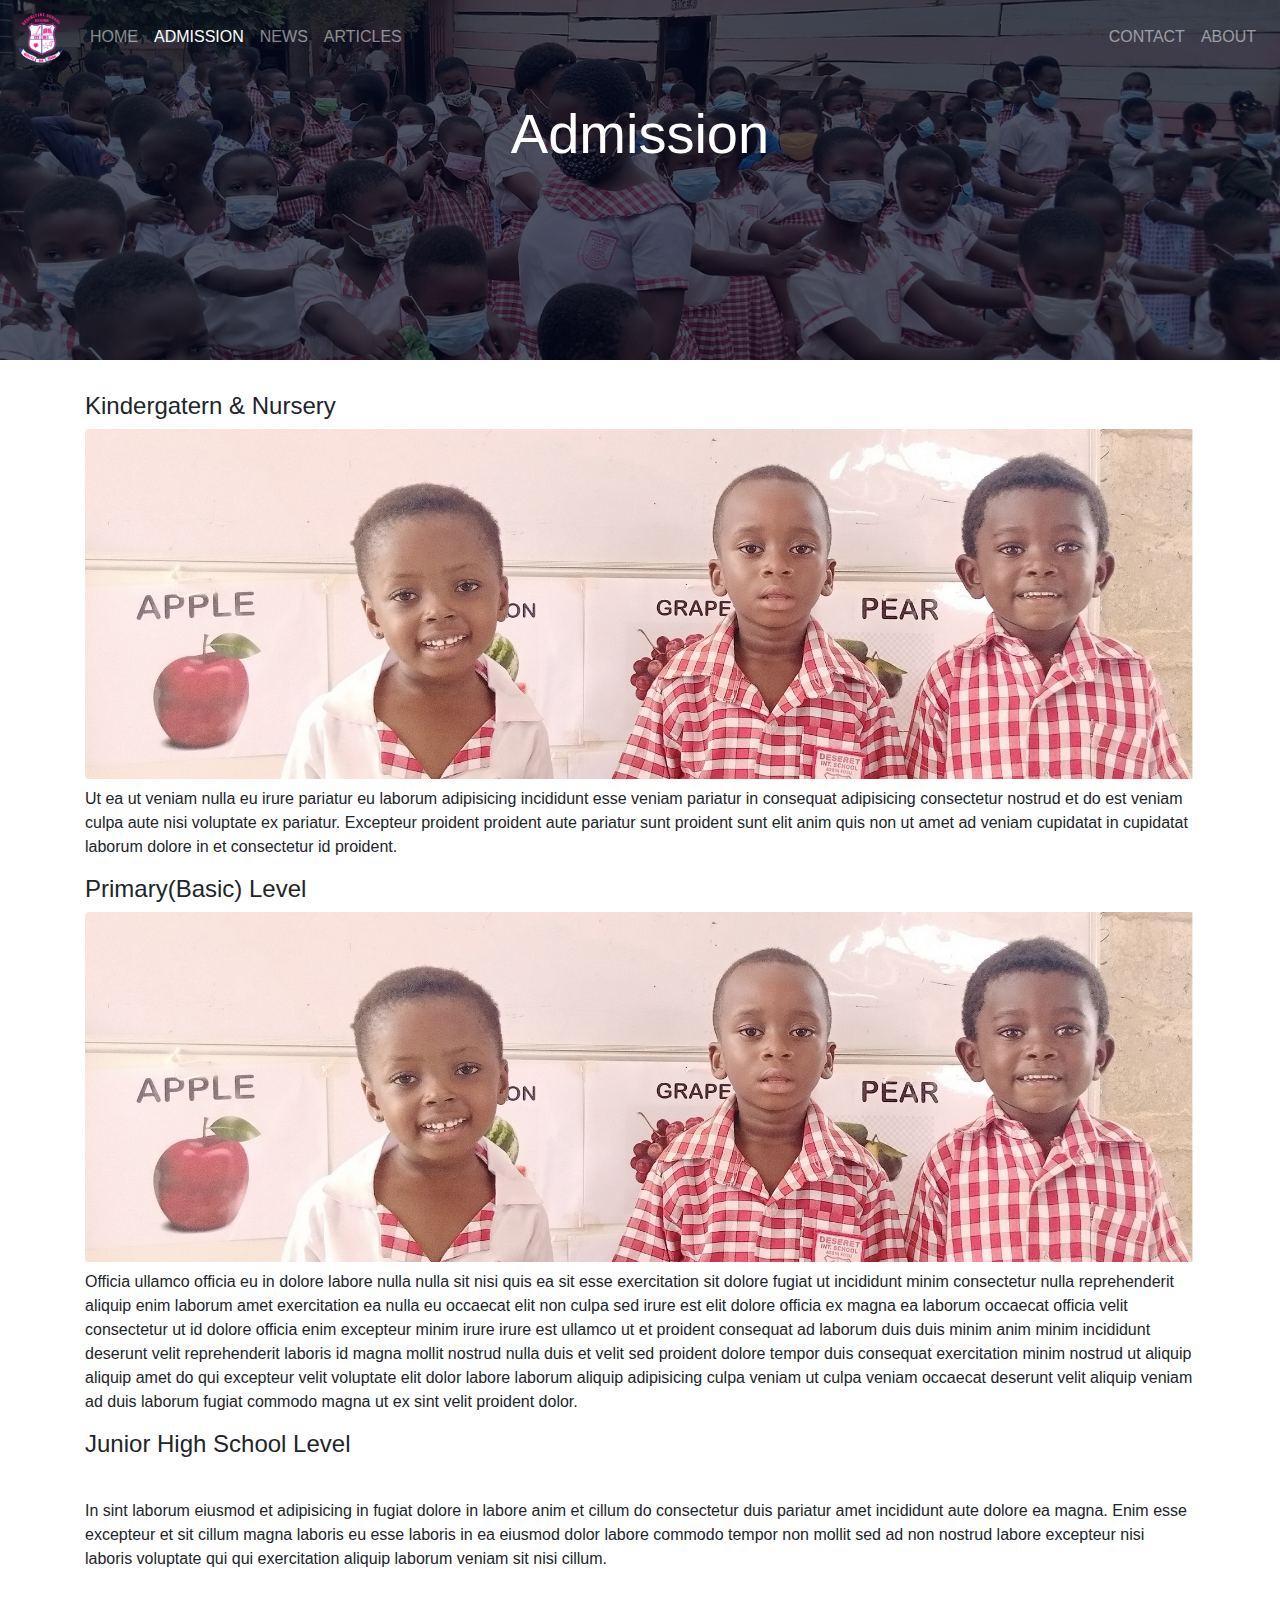
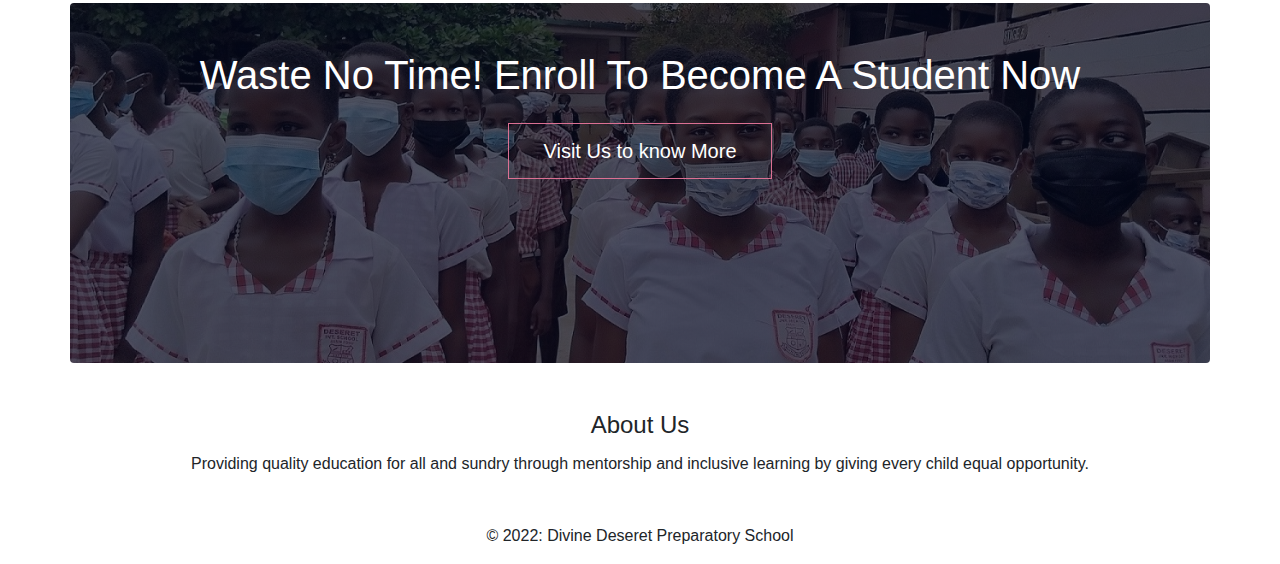
==== pages/admission.html @ a560786d "Add files via upload" ====
<!DOCTYPE html>
<html lang="en">

<head>
  <meta charset="UTF-8">
  <meta http-equiv="X-UA-Compatible" content="IE=edge">
  <meta name="viewport" content="width=device-width, initial-scale=1.0">
  <link rel="shortcut icon" href="../images/deseret.png">
  <link rel="stylesheet" href="../css/bootstrap.css">
  <link rel="stylesheet" href="../css/style.css">
  <link rel="stylesheet" href="../fontawesome/css/all.css" type="text/css" media="all">
  <title>Admission | Divine Deseret</title>
</head>
<body>
  <!-- header section -->
  <!-- navigation -->
  <section class="admission-bg-img">
    <nav class="navbar navbar-expand-lg navbar-dark">
      <a class="navbar-brand" href="../index.html"><img src="../images/deseret.png" alt="divine deseret" class="rounded-circle" style="width: 50px;"></a>
      <button class="navbar-toggler" type="button" data-toggle="collapse" data-target="#navbarSupportedContent"
        aria-controls="navbarSupportedContent" aria-expanded="false" aria-label="Toggle navigation">
        <span class="navbar-toggler-icon"></span>
      </button>
      <div class="collapse navbar-collapse" id="navbarSupportedContent">
        <ul class="navbar-nav mr-auto">
          <li class="nav-item">
            <a class="nav-link" href="../index.html">HOME <span class="sr-only">(current)</span></a>
          </li>
          <li class="nav-item active">
            <a class="nav-link" href="admission.html">ADMISSION</a>
          </li>
          <li class="nav-item">
            <a class="nav-link" href="news.html">NEWS</a>
          </li>
          <li class="nav-item">
            <a class="nav-link" href="#">ARTICLES</a>
          </li>
        </ul>
        <div class="form-inline my-2 my-lg-0">
          <ul class="navbar-nav mr-auto">
            <li class="nav-item">
              <a class="nav-link" href="contact.html">CONTACT</a>
            </li>
            <li class="nav-item">
              <a class="nav-link" href="about.html">ABOUT</a>
            </li>
          </ul>
        </div>
      </div>
    </nav>
    <div class="container my-4">
      <h1 class="header-text display-4 text-white text-center col-lg pb-4">Admission</h1>
    </div>
  </section>
  <!-- /navigation -->
  <!-- /header section -->
  


  <!-- admission -->
  <div class="container">
    <div class="row my-4">
      <div class="col-lg img-control">
        <h4 class="display-5 sub-header my-2">Kindergatern & Nursery</h4>
        <img src="../images/kids-2.jpg" alt="" class="rounded">
        <p class="body-text my-2">Ut ea ut veniam nulla eu irure pariatur eu laborum adipisicing incididunt esse veniam pariatur in consequat adipisicing consectetur nostrud et do est veniam culpa aute nisi voluptate ex pariatur. Excepteur proident proident aute pariatur sunt proident sunt elit anim quis non ut amet ad veniam cupidatat in cupidatat laborum dolore in et consectetur id proident.</p>
        <h4 class="display-5 sub-header mt-3 mb-2">Primary(Basic) Level</h4>
        <img src="../images/kids-2.jpg" alt="" class="rounded">
        <p class="body-text my-2">Officia ullamco officia eu in dolore labore nulla nulla sit nisi quis ea sit esse exercitation sit dolore fugiat ut incididunt minim consectetur nulla reprehenderit aliquip enim laborum amet exercitation ea nulla eu occaecat elit non culpa sed irure est elit dolore officia ex magna ea laborum occaecat officia velit consectetur ut id dolore officia enim excepteur minim irure irure est ullamco ut et proident consequat ad laborum duis duis minim anim minim incididunt deserunt velit reprehenderit laboris id magna mollit nostrud nulla duis et velit sed proident dolore tempor duis consequat exercitation minim nostrud ut aliquip aliquip amet do qui excepteur velit voluptate elit dolor labore laborum aliquip adipisicing culpa veniam ut culpa veniam occaecat deserunt velit aliquip veniam ad duis laborum fugiat commodo magna ut ex sint velit proident dolor.</p>
        <h4 class="display-5 sub-header mt-3 mb-2">Junior High School Level</h4>
        <img src="../images/enroll-background-img.jpg." alt="" class="rounded">
        <p class="body-text my-2">In sint laborum eiusmod et adipisicing in fugiat dolore in labore anim et cillum do consectetur duis pariatur amet incididunt aute dolore ea magna. Enim esse excepteur et sit cillum magna laboris eu esse laboris in ea eiusmod dolor labore commodo tempor non mollit sed ad non nostrud labore excepteur nisi laboris voluptate qui qui exercitation aliquip laborum veniam sit nisi cillum.</p>
      </div>
    </div>
  </div>
  <!-- /admission -->




  <!-- call to action -->
  <div class="container my-4 text-center enroll rounded">
    <h1 class="main-header display-5 text-white pt-xl-5 mb-4 mt-4 enroll-m">Waste No Time! Enroll To Become A Student Now</h1>
    <a href="https://www.google.com.gh/maps/place/Divine+Deseret+Preparatory+School/@5.6931372,-1.2821932,17z/data=!3m1!4b1!4m5!3m4!1s0xfddd57b1b7816bf:0x4580d16cb7fafbc6!8m2!3d5.6931372!4d-1.2800045?hl=en" class="lead hero-link enroll-btn mb-4" target="_blank">Visit Us to know More</a>
  </div>
  <!-- call to action -->


  <!-- footer section -->
  <footer class="container text-center mt-xl-5">
    <h4 class="display-5 main-header mt-3">About Us</h4>
    <div class="col-lg p-1">
      <p class="body-text">Providing quality education for all and sundry through mentorship and inclusive learning by giving every child equal opportunity.</p>
    </div>
    
    <div class="media-icons text-center ">
      <a href=""><i class="p-1 rounded fa-brands fa-facebook fa-2x"></i></a>
      <a href=""><i class="p-1 rounded fa-brands fa-instagram fa-2x"></i></a>
      <a href=""><i class="p-1 rounded fa-brands fa-linkedin fa-2x"></i></a>
      <a href=""><i class="p-1 rounded fa-brands fa-twitter fa-2x"></i></a>
    </div>
    <div class="mt-1">
      <p class="body-text">&copy; 2022: Divine Deseret Preparatory School</p>
    </div>
  </footer>
  <!-- /footer section -->



 
  <script src="../js/proper.min.js"></script>
  <script src="../js/jQuery.min.js"></script>
  <script src="../js/bootstrap.bundle.js"></script>
  <script src="../js/bootstrap.js"></script>
  <script src="../fontawesome/js/all.js"></script>
</body>
</html>
---- css/style.css ----
/* universal declarations */
p, ul{
    font-size: 1em;
}


/* /universal declaration */



/* background images */
.home-bg-img{
    min-height: 45vh;
    width: 100%;
    background-image: linear-gradient(rgba(4,9,30,0.7),rgba(4,9,30,0.7)),url(../images/background-img.jpg);
    background-position: center;
    background-size: cover;
}

.about-bg-img{
    min-height: 50vh;
    width: 100%;
    background-image: linear-gradient(rgba(4,9,30,0.7),rgba(4,9,30,0.7)),url(../images/about-bg-img.jpg);
    background-position: center;
    background-size: cover;
}

.enroll{
    background-image: linear-gradient(rgba(4,9,30,0.7),rgba(4,9,30,0.7)),url(../images/enroll-background-img.jpg);
    background-position: center;
    background-size: cover;
    min-height: 40vh;
    width: 100%;
 
}

.admission-bg-img{
    background-image: linear-gradient(rgba(4,9,30,0.7),rgba(4,9,30,0.7)),url(../images/admission-bg-img.jpg);
    background-position: center;
    background-size: cover;
    min-height: 40vh;
    width: 100%;
}
/* /background images */




/* inner or page images */
.img-control img{
    width: 100%;
}

/* inner or page images */







/* all links */ 
.a-link{text-decoration: none; color: #DB7093;}
.a-link:hover{color: orange;}
.navbar-collapse ul li::after{
    content: '';
    background: #db7093;
    display: block;
    height: 2px;
    width: 0%;
    margin: auto;
    transition: 0.5s;
}
.navbar-collapse ul li:hover::after{width: 100%;}
/* /all links */




/* all buttons */
.hero-link{
    display: inline-block;
    text-decoration: none;
    color: white;
    border: 1px solid #DB7093;
    background: transparent;
    padding: 12px 34px;
    position: relative;
    cursor: pointer;
}

.hero-link:hover{
    color: white;
    text-decoration: none;
    background: #DB7093;
    transition: 2s;
}

.hero-input{
    border: 1px solid #DB7093;
    padding: 8px;
    margin: 5px;
    width: 100%;
}

.hero-text{
    border: 1px solid #DB7093;
    padding: 12px;
    margin: 5px;
    width: 100%;
}

.hero-btn{
    padding: 12px;
    margin: 5px;
    background-color: #fff;
    border:1px solid #DB7093;
    color: #DB7093;
}

.hero-btn:hover{
    color: white;
    background-color: #DB7093;
    transition: 0.5s;
}
/* /all buttons */


/* why come study with us */
.why-come{
    background: #fff3f3;
    border-radius: 10px;
}
.why-come:hover{
    box-shadow: 0 0 15px 0 rgba(0, 0, 0,0.4);
    transition: 1s;
}
/* /why come study with us */


/* campus */
.campus{
    min-height: 10vh;
    width: 100%;
    position: relative;
    overflow: hidden;
}

.layer{
    /* background:rgba(4,9,30,0.7); */
    top: 0;
    left: 0;
    position: absolute;
    transition: 0.5s;
}


.layer h4{
    color: white;
    width: 100%;
    bottom: 0%;
    left: 50%;
    transform: translateX(-50%);
    position: absolute;
    opacity: 0;
    transition: 1s;
}
.layer:hover h4{
    bottom: 50%;
    opacity: 1;

}
/* /campus */



/* what our students say */
.testimonial-col{
    border-radius: 10px;
    margin-bottom: 5%;
    text-align: left;
    background: #fff3f3;
    cursor: pointer;
    padding: 15px;
    display: flex;
}

.testimonial-col img{
    height: 50px;
    margin-left: 5px;
    margin-right: 30px;
    border-radius: 50%;
}

.flex-container{
    display: flex;
    flex-direction: column;
}

.flex-item{
    margin-top: auto;
}
/* what our students say */



/* media icons styling */
.media-icons a{text-decoration: none; color: #db7093;}
.fa-facebook:hover{background-color:#3B5998; color: white;}
.fa-linkedin:hover{background-color:#0E76A8; color: white;}
.fa-twitter:hover{background-color:#00ACEE; color: white;}
.fa-instagram:hover{background-color:firebrick; color: white;}
.fa-star{color: #DB7093;}
.fa-star-half-stroke{color: #DB7093; position: relative;}
.fa-home{color: #DB7093; cursor: pointer;}
.fa-phone{color: #DB7093; cursor: pointer;}
.fa-google-plus{color: #DB7093; cursor: pointer;}
/* /media icons  */ 



/* media queries */

@media (max-width: 700px) {
    .header-text{ font-size: 32px; font-weight: normal; font-family: inherit;}
    .main-header{font-size: 23px; font-weight: normal; font-family: inherit;}
    .sub-header{font-size: 18px; font-weight: normal; font-family: inherit;}
    .body-text{font-size: 1em; font-weight: normal; font-family: inherit;}
    .hero-link{padding: 5px 10px;}

    .testimonial-col img{
        margin-left: 0px;
        margin-right: 15px;  
    }

    .home-bg-img{
        min-height: 20vh;
    }

    .about-bg-img{
        min-height: 20vh;
    }

    .enroll{
        min-height: 20vh;
    }
    .enroll-m{
        padding-top: 30px;
    }
    .enroll-btn{
        margin-bottom: 20px;
    }
    .hero-input{
        padding: 4px;
        margin: 5px;
        width: 100%;
    }
    .hero-text{
        font-family: Arial, Helvetica, sans-serif;
        padding: 4px;
        margin: 5px;
        width: 100%;
        height: 50%;
    }
    .hero-btn{
        padding: 6px;
    }
    
}


@media (max-width: 900px) {
    .header-text{ font-size: 32px; font-weight: normal; font-family: inherit;}
    .main-header{font-size: 23px; font-weight: normal; font-family: inherit;}
    .sub-header{font-size: 18px; font-weight: normal; font-family: inherit;}
    .body-text{font-size: 15px; font-weight: normal; font-family: inherit;}
    .hero-link{padding: 5px 10px;}

    .testimonial-col img{
        margin-left: 0px;
        margin-right: 15px;  
    }

    .bg-img{
        min-height: 20vh;
    }

    .enroll{
        min-height: 20vh;
    }
    .enroll-m{
        padding-top: 30px;
    }
    .enroll-btn{
        margin-bottom: 20px;
    }
}
/* /media queries */


/* news */
.panel{
    border: 1px solid #DB7093;
    border-radius: .5em;
}

.panel:hover{
    box-shadow: 0 0 5px 0 rgba(0, 0, 0,0.4);
    cursor: pointer;
}
/* news */
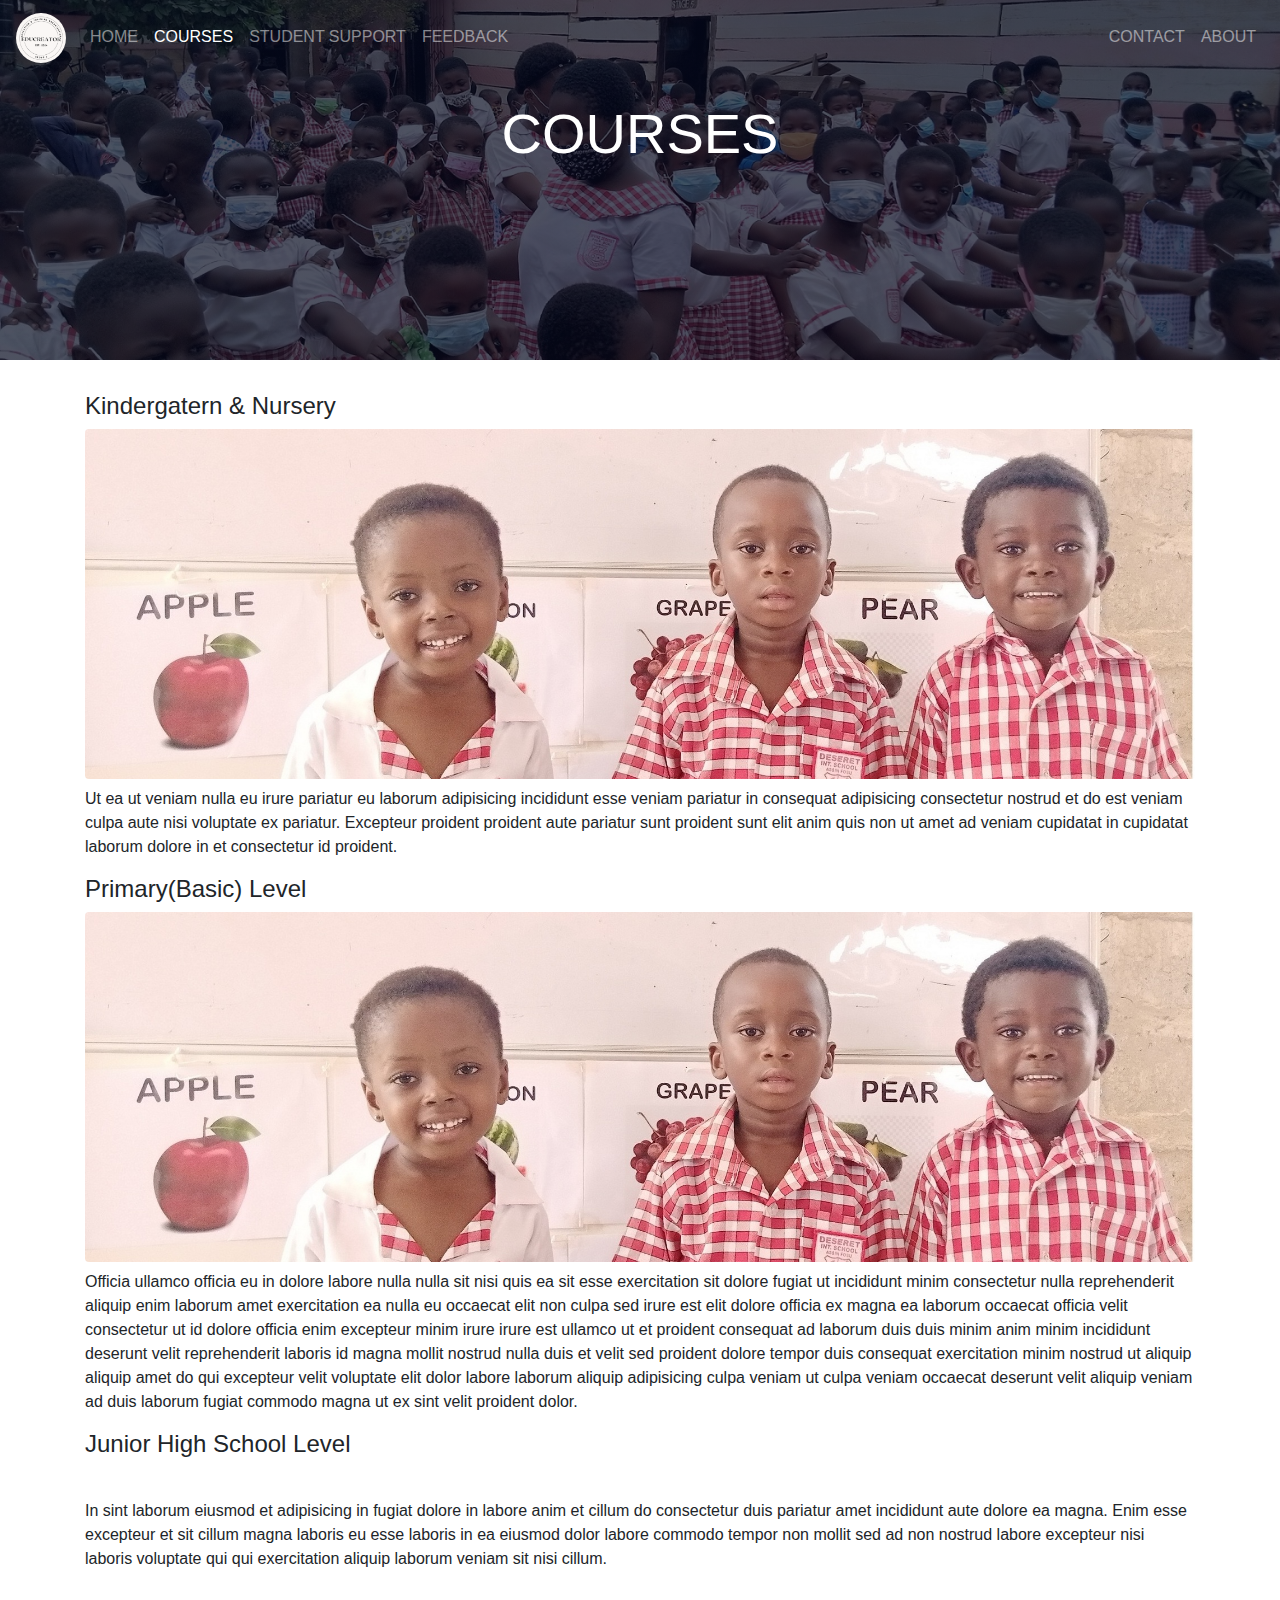
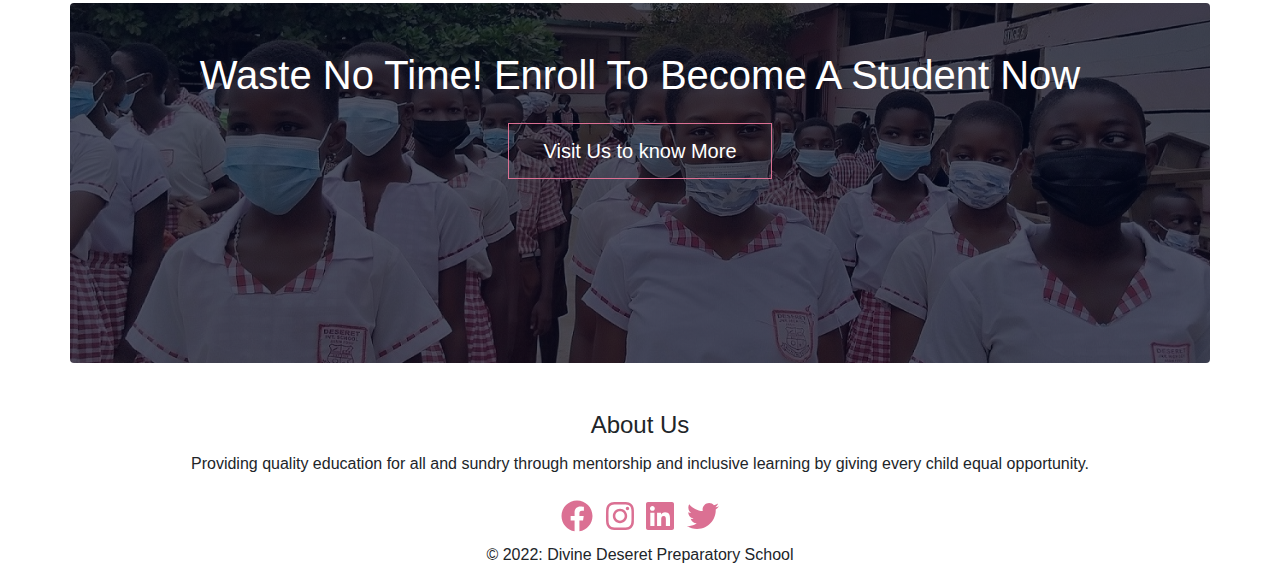
==== commit 759258ef: "Update admission.html" ====
--- a/pages/admission.html
+++ b/pages/admission.html
@@ -27,13 +27,13 @@
             <a class="nav-link" href="../index.html">HOME <span class="sr-only">(current)</span></a>
           </li>
           <li class="nav-item active">
-            <a class="nav-link" href="admission.html">ADMISSION</a>
+            <a class="nav-link" href="admission.html">COURSES</a>
           </li>
           <li class="nav-item">
-            <a class="nav-link" href="news.html">NEWS</a>
+            <a class="nav-link" href="news.html">STUDENT SUPPORT</a>
           </li>
           <li class="nav-item">
-            <a class="nav-link" href="#">ARTICLES</a>
+            <a class="nav-link" href="#">FEEDBACK</a>
           </li>
         </ul>
         <div class="form-inline my-2 my-lg-0">
@@ -49,7 +49,7 @@
       </div>
     </nav>
     <div class="container my-4">
-      <h1 class="header-text display-4 text-white text-center col-lg pb-4">Admission</h1>
+      <h1 class="header-text display-4 text-white text-center col-lg pb-4">COURSES</h1>
     </div>
   </section>
   <!-- /navigation -->
@@ -114,4 +114,4 @@
   <script src="../js/bootstrap.js"></script>
   <script src="../fontawesome/js/all.js"></script>
 </body>
-</html>+</html>
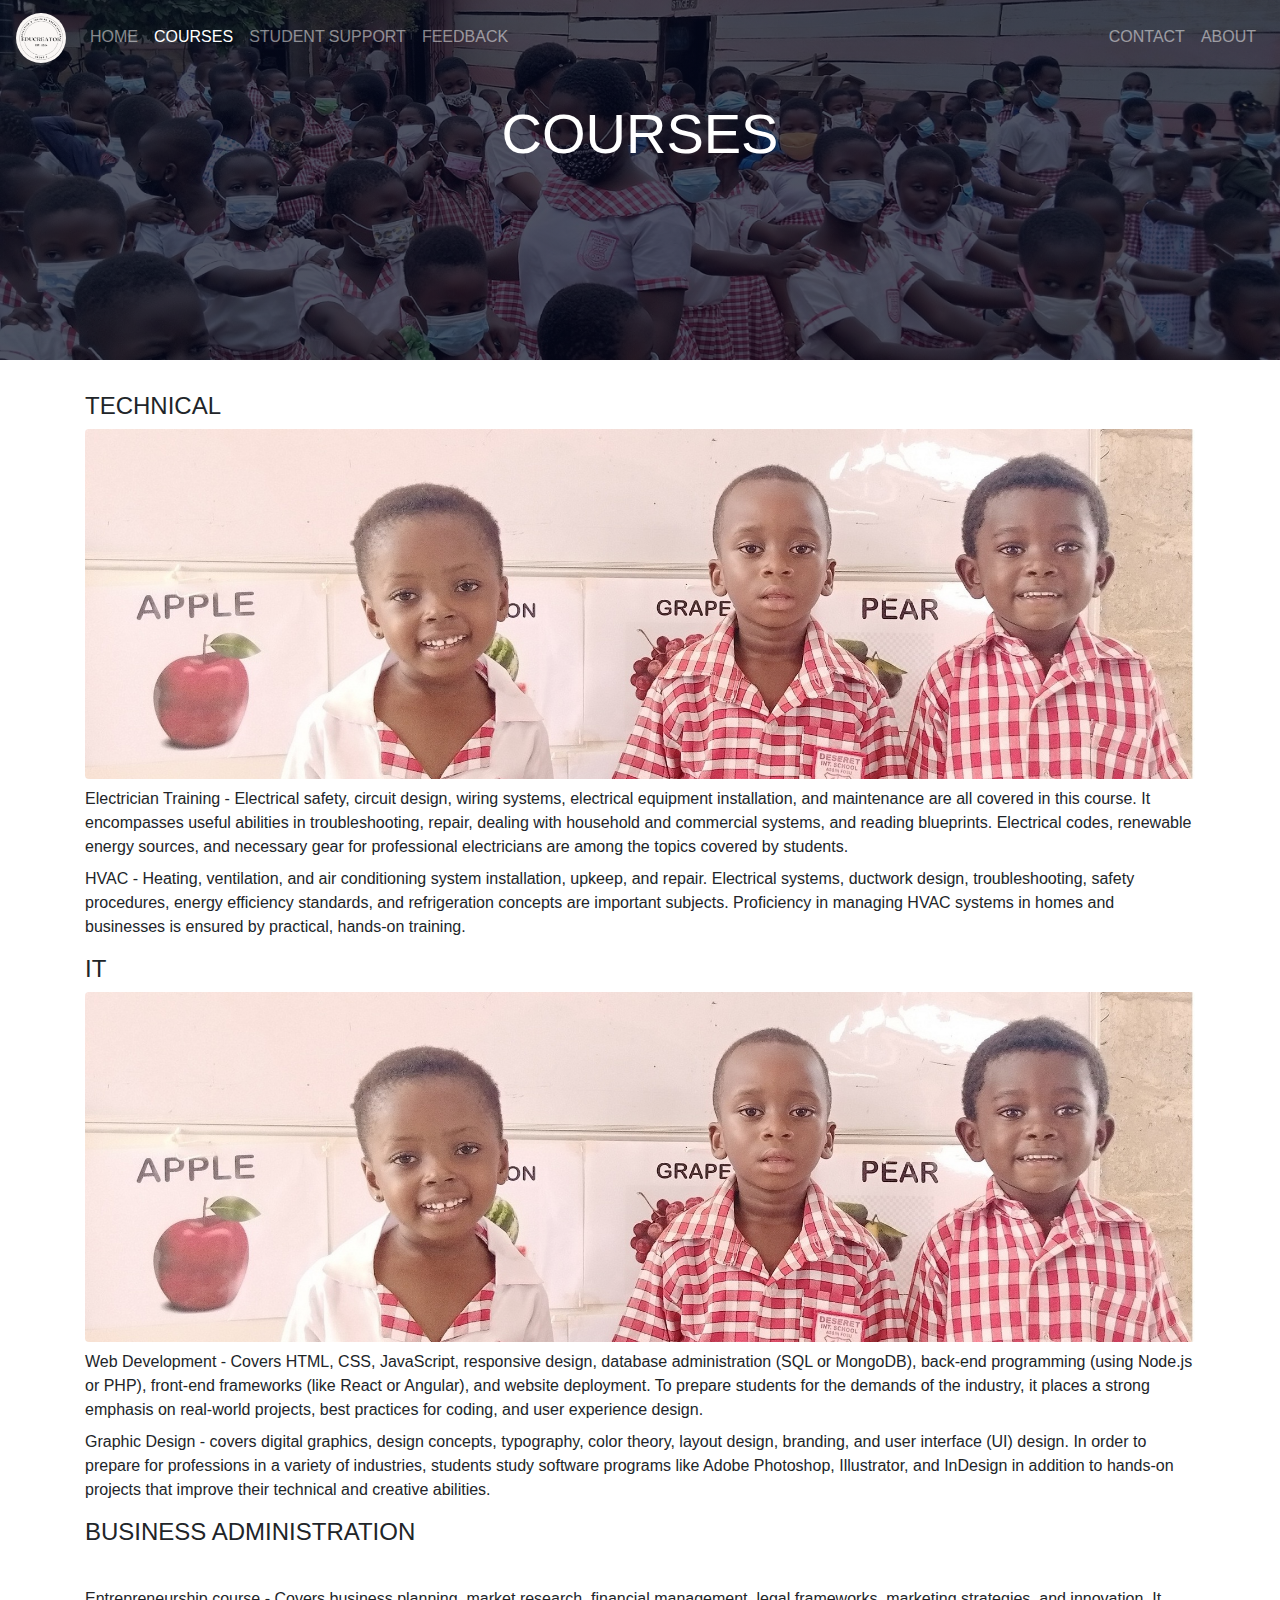
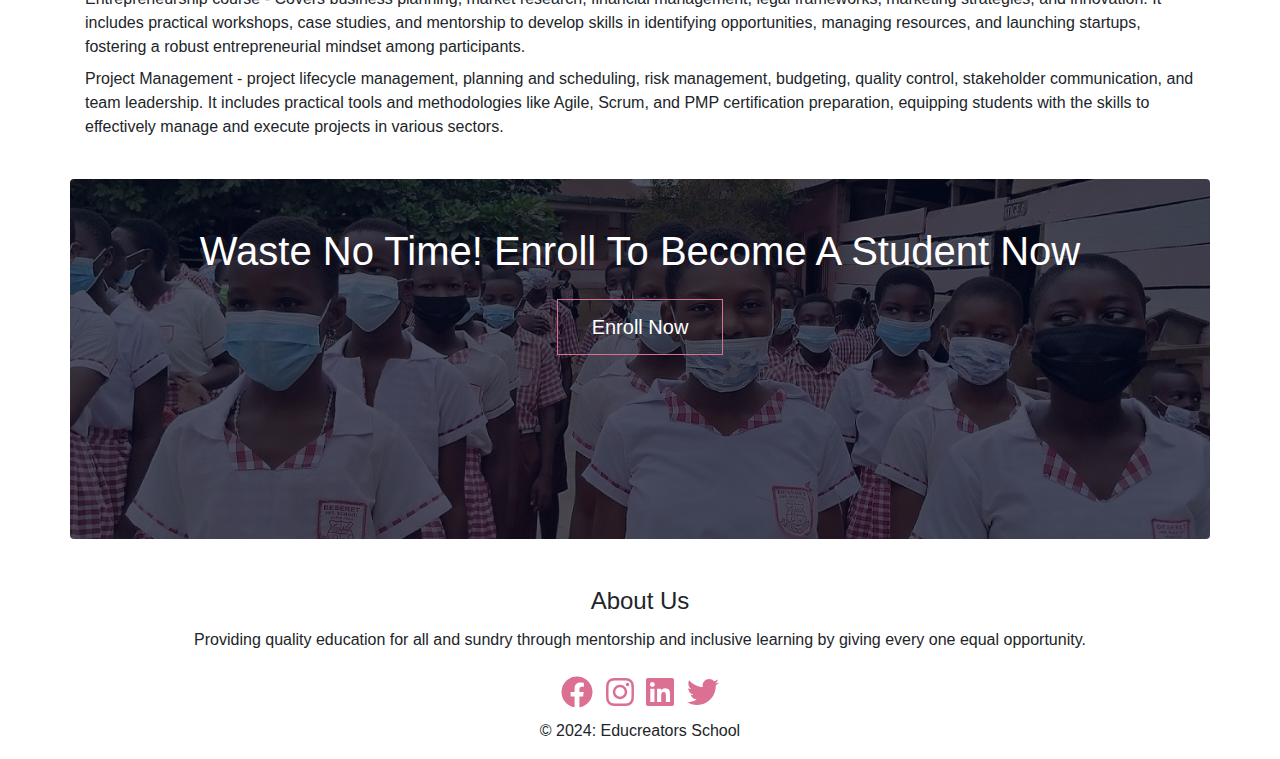
==== commit 9e6d4cb5: "Update admission.html" ====
--- a/pages/admission.html
+++ b/pages/admission.html
@@ -61,15 +61,18 @@
   <div class="container">
     <div class="row my-4">
       <div class="col-lg img-control">
-        <h4 class="display-5 sub-header my-2">Kindergatern & Nursery</h4>
+        <h4 class="display-5 sub-header my-2"> TECHNICAL </h4>
         <img src="../images/kids-2.jpg" alt="" class="rounded">
-        <p class="body-text my-2">Ut ea ut veniam nulla eu irure pariatur eu laborum adipisicing incididunt esse veniam pariatur in consequat adipisicing consectetur nostrud et do est veniam culpa aute nisi voluptate ex pariatur. Excepteur proident proident aute pariatur sunt proident sunt elit anim quis non ut amet ad veniam cupidatat in cupidatat laborum dolore in et consectetur id proident.</p>
-        <h4 class="display-5 sub-header mt-3 mb-2">Primary(Basic) Level</h4>
+        <p class="body-text my-2"> Electrician Training - Electrical safety, circuit design, wiring systems, electrical equipment installation, and maintenance are all covered in this course. It encompasses useful abilities in troubleshooting, repair, dealing with household and commercial systems, and reading blueprints. Electrical codes, renewable energy sources, and necessary gear for professional electricians are among the topics covered by students.</p>
+        <p> HVAC - Heating, ventilation, and air conditioning system installation, upkeep, and repair. Electrical systems, ductwork design, troubleshooting, safety procedures, energy efficiency standards, and refrigeration concepts are important subjects. Proficiency in managing HVAC systems in homes and businesses is ensured by practical, hands-on training.</p>
+        <h4 class="display-5 sub-header mt-3 mb-2"> IT </h4>
         <img src="../images/kids-2.jpg" alt="" class="rounded">
-        <p class="body-text my-2">Officia ullamco officia eu in dolore labore nulla nulla sit nisi quis ea sit esse exercitation sit dolore fugiat ut incididunt minim consectetur nulla reprehenderit aliquip enim laborum amet exercitation ea nulla eu occaecat elit non culpa sed irure est elit dolore officia ex magna ea laborum occaecat officia velit consectetur ut id dolore officia enim excepteur minim irure irure est ullamco ut et proident consequat ad laborum duis duis minim anim minim incididunt deserunt velit reprehenderit laboris id magna mollit nostrud nulla duis et velit sed proident dolore tempor duis consequat exercitation minim nostrud ut aliquip aliquip amet do qui excepteur velit voluptate elit dolor labore laborum aliquip adipisicing culpa veniam ut culpa veniam occaecat deserunt velit aliquip veniam ad duis laborum fugiat commodo magna ut ex sint velit proident dolor.</p>
-        <h4 class="display-5 sub-header mt-3 mb-2">Junior High School Level</h4>
+        <p class="body-text my-2"> Web Development - Covers HTML, CSS, JavaScript, responsive design, database administration (SQL or MongoDB), back-end programming (using Node.js or PHP), front-end frameworks (like React or Angular), and website deployment. To prepare students for the demands of the industry, it places a strong emphasis on real-world projects, best practices for coding, and user experience design.</p>
+        <p> Graphic Design - covers digital graphics, design concepts, typography, color theory, layout design, branding, and user interface (UI) design. In order to prepare for professions in a variety of industries, students study software programs like Adobe Photoshop, Illustrator, and InDesign in addition to hands-on projects that improve their technical and creative abilities.</p>
+        <h4 class="display-5 sub-header mt-3 mb-2"> BUSINESS ADMINISTRATION </h4>
         <img src="../images/enroll-background-img.jpg." alt="" class="rounded">
-        <p class="body-text my-2">In sint laborum eiusmod et adipisicing in fugiat dolore in labore anim et cillum do consectetur duis pariatur amet incididunt aute dolore ea magna. Enim esse excepteur et sit cillum magna laboris eu esse laboris in ea eiusmod dolor labore commodo tempor non mollit sed ad non nostrud labore excepteur nisi laboris voluptate qui qui exercitation aliquip laborum veniam sit nisi cillum.</p>
+        <p class="body-text my-2"> Entrepreneurship course - Covers business planning, market research, financial management, legal frameworks, marketing strategies, and innovation. It includes practical workshops, case studies, and mentorship to develop skills in identifying opportunities, managing resources, and launching startups, fostering a robust entrepreneurial mindset among participants.</p>
+        <p> Project Management - project lifecycle management, planning and scheduling, risk management, budgeting, quality control, stakeholder communication, and team leadership. It includes practical tools and methodologies like Agile, Scrum, and PMP certification preparation, equipping students with the skills to effectively manage and execute projects in various sectors.</p>
       </div>
     </div>
   </div>
@@ -81,7 +84,7 @@
   <!-- call to action -->
   <div class="container my-4 text-center enroll rounded">
     <h1 class="main-header display-5 text-white pt-xl-5 mb-4 mt-4 enroll-m">Waste No Time! Enroll To Become A Student Now</h1>
-    <a href="https://www.google.com.gh/maps/place/Divine+Deseret+Preparatory+School/@5.6931372,-1.2821932,17z/data=!3m1!4b1!4m5!3m4!1s0xfddd57b1b7816bf:0x4580d16cb7fafbc6!8m2!3d5.6931372!4d-1.2800045?hl=en" class="lead hero-link enroll-btn mb-4" target="_blank">Visit Us to know More</a>
+    <a href="https://www.google.com.gh/maps/place/Divine+Deseret+Preparatory+School/@5.6931372,-1.2821932,17z/data=!3m1!4b1!4m5!3m4!1s0xfddd57b1b7816bf:0x4580d16cb7fafbc6!8m2!3d5.6931372!4d-1.2800045?hl=en" class="lead hero-link enroll-btn mb-4" target="_blank"> Enroll Now </a>
   </div>
   <!-- call to action -->
 
@@ -90,7 +93,7 @@
   <footer class="container text-center mt-xl-5">
     <h4 class="display-5 main-header mt-3">About Us</h4>
     <div class="col-lg p-1">
-      <p class="body-text">Providing quality education for all and sundry through mentorship and inclusive learning by giving every child equal opportunity.</p>
+      <p class="body-text">Providing quality education for all and sundry through mentorship and inclusive learning by giving every one equal opportunity.</p>
     </div>
     
     <div class="media-icons text-center ">
@@ -100,7 +103,7 @@
       <a href=""><i class="p-1 rounded fa-brands fa-twitter fa-2x"></i></a>
     </div>
     <div class="mt-1">
-      <p class="body-text">&copy; 2022: Divine Deseret Preparatory School</p>
+      <p class="body-text">&copy; 2024: Educreators School</p>
     </div>
   </footer>
   <!-- /footer section -->
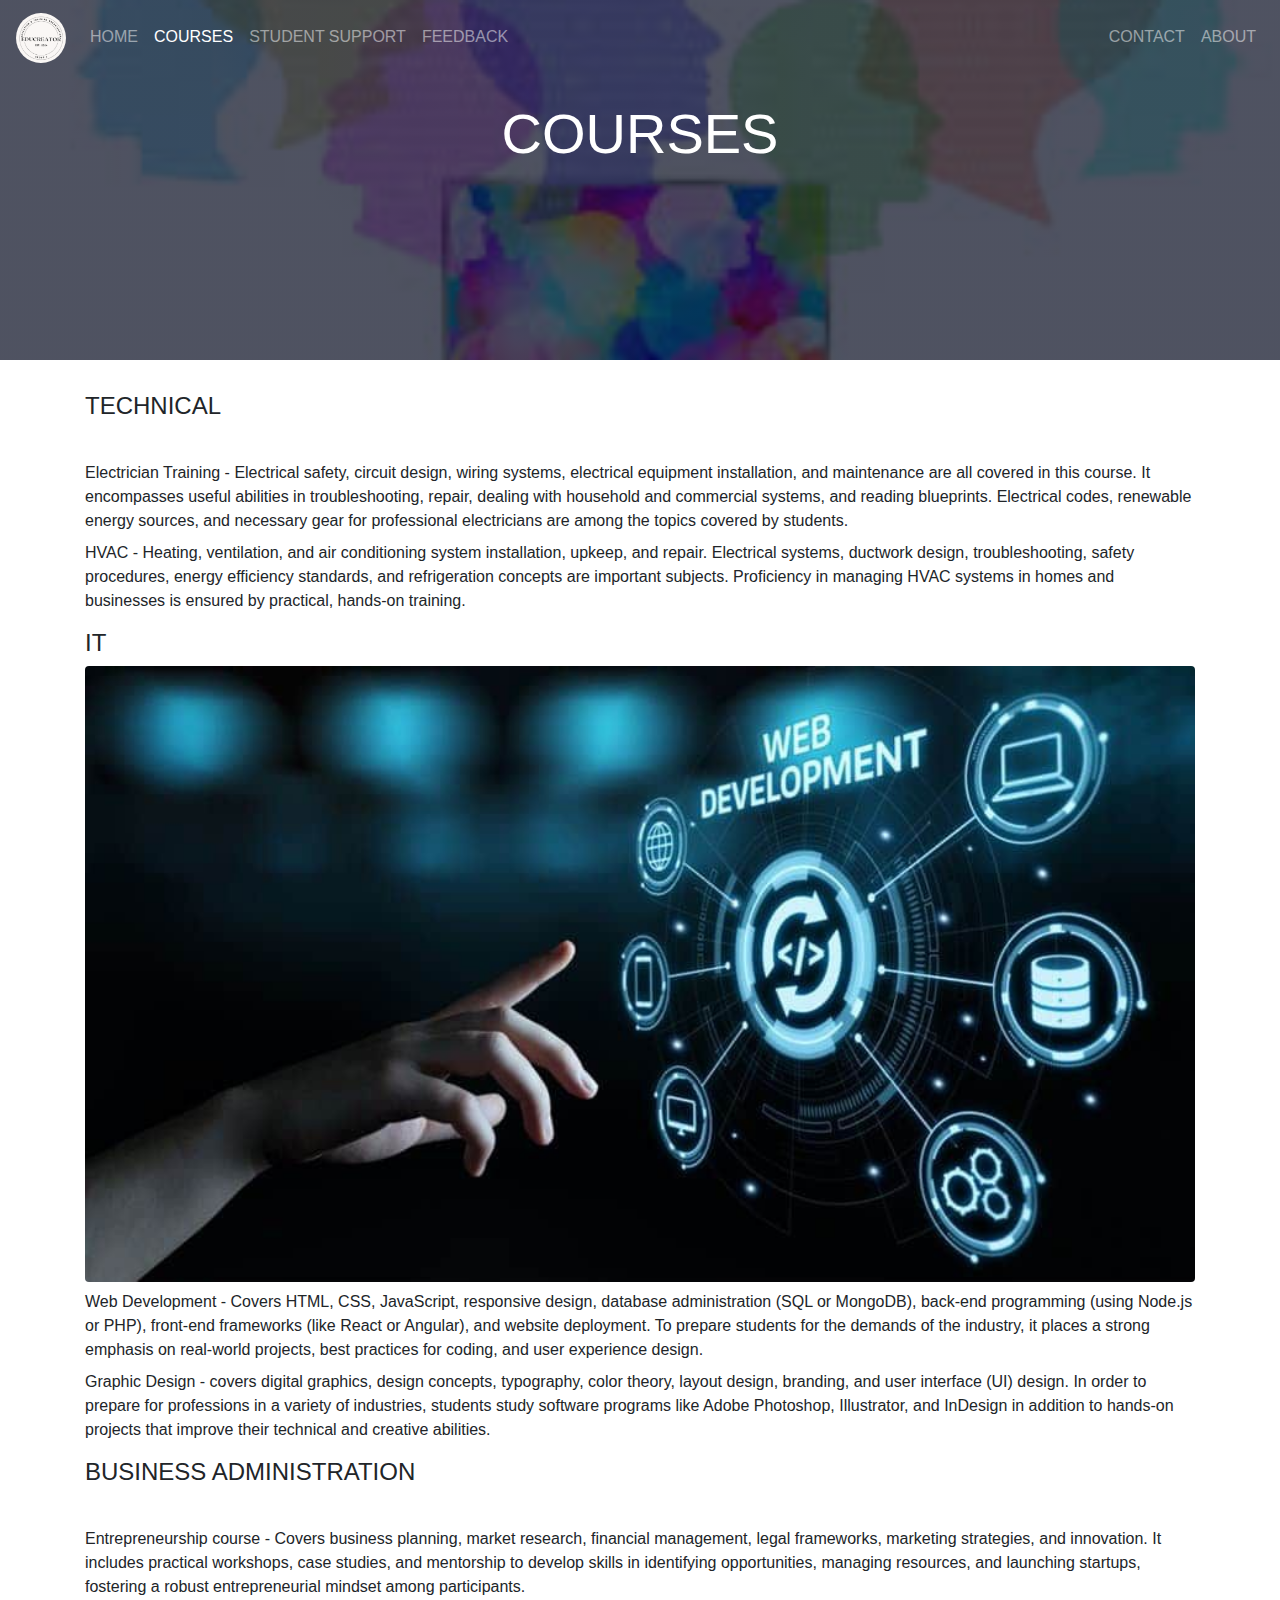
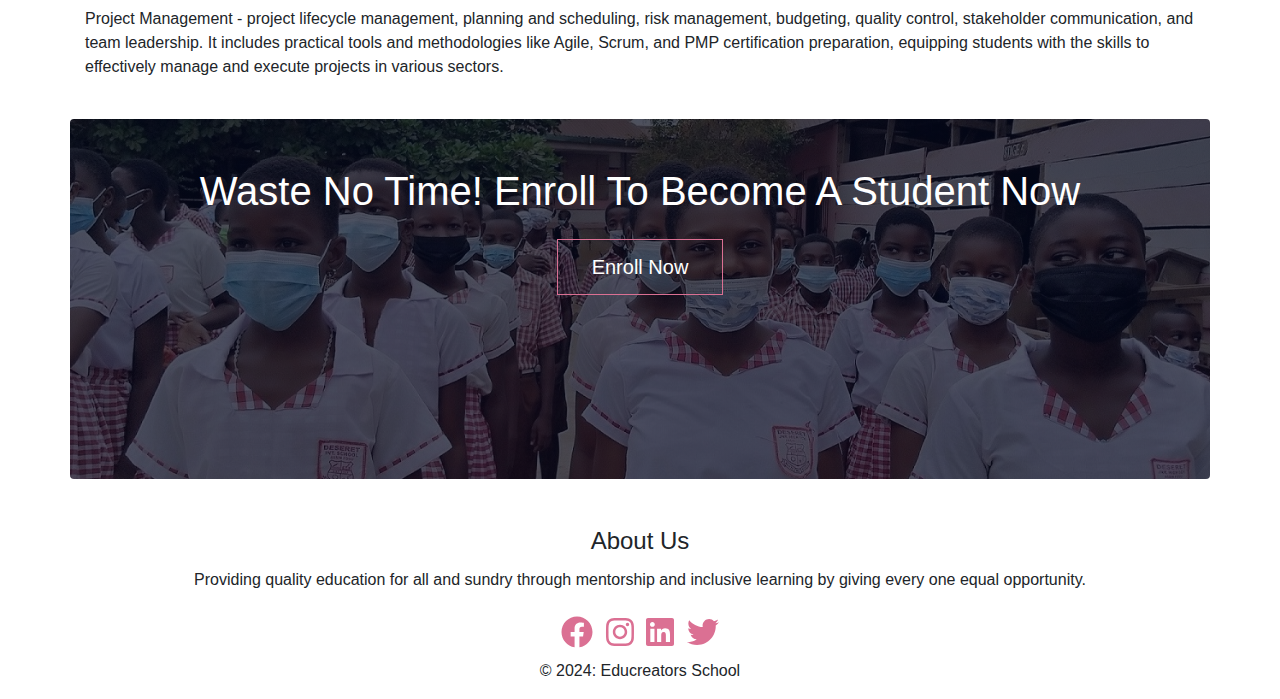
==== commit 2f8b1445: "Update admission.html" ====
--- a/pages/admission.html
+++ b/pages/admission.html
@@ -9,7 +9,7 @@
   <link rel="stylesheet" href="../css/bootstrap.css">
   <link rel="stylesheet" href="../css/style.css">
   <link rel="stylesheet" href="../fontawesome/css/all.css" type="text/css" media="all">
-  <title>Admission | Divine Deseret</title>
+  <title>Courses | EducREators</title>
 </head>
 <body>
   <!-- header section -->
@@ -62,15 +62,15 @@
     <div class="row my-4">
       <div class="col-lg img-control">
         <h4 class="display-5 sub-header my-2"> TECHNICAL </h4>
-        <img src="../images/kids-2.jpg" alt="" class="rounded">
+        <img src="../images/elec.jpg" alt="" class="rounded">
         <p class="body-text my-2"> Electrician Training - Electrical safety, circuit design, wiring systems, electrical equipment installation, and maintenance are all covered in this course. It encompasses useful abilities in troubleshooting, repair, dealing with household and commercial systems, and reading blueprints. Electrical codes, renewable energy sources, and necessary gear for professional electricians are among the topics covered by students.</p>
         <p> HVAC - Heating, ventilation, and air conditioning system installation, upkeep, and repair. Electrical systems, ductwork design, troubleshooting, safety procedures, energy efficiency standards, and refrigeration concepts are important subjects. Proficiency in managing HVAC systems in homes and businesses is ensured by practical, hands-on training.</p>
         <h4 class="display-5 sub-header mt-3 mb-2"> IT </h4>
-        <img src="../images/kids-2.jpg" alt="" class="rounded">
+        <img src="../images/web.jpg" alt="" class="rounded">
         <p class="body-text my-2"> Web Development - Covers HTML, CSS, JavaScript, responsive design, database administration (SQL or MongoDB), back-end programming (using Node.js or PHP), front-end frameworks (like React or Angular), and website deployment. To prepare students for the demands of the industry, it places a strong emphasis on real-world projects, best practices for coding, and user experience design.</p>
         <p> Graphic Design - covers digital graphics, design concepts, typography, color theory, layout design, branding, and user interface (UI) design. In order to prepare for professions in a variety of industries, students study software programs like Adobe Photoshop, Illustrator, and InDesign in addition to hands-on projects that improve their technical and creative abilities.</p>
         <h4 class="display-5 sub-header mt-3 mb-2"> BUSINESS ADMINISTRATION </h4>
-        <img src="../images/enroll-background-img.jpg." alt="" class="rounded">
+        <img src="../images/ent.jpg." alt="" class="rounded">
         <p class="body-text my-2"> Entrepreneurship course - Covers business planning, market research, financial management, legal frameworks, marketing strategies, and innovation. It includes practical workshops, case studies, and mentorship to develop skills in identifying opportunities, managing resources, and launching startups, fostering a robust entrepreneurial mindset among participants.</p>
         <p> Project Management - project lifecycle management, planning and scheduling, risk management, budgeting, quality control, stakeholder communication, and team leadership. It includes practical tools and methodologies like Agile, Scrum, and PMP certification preparation, equipping students with the skills to effectively manage and execute projects in various sectors.</p>
       </div>
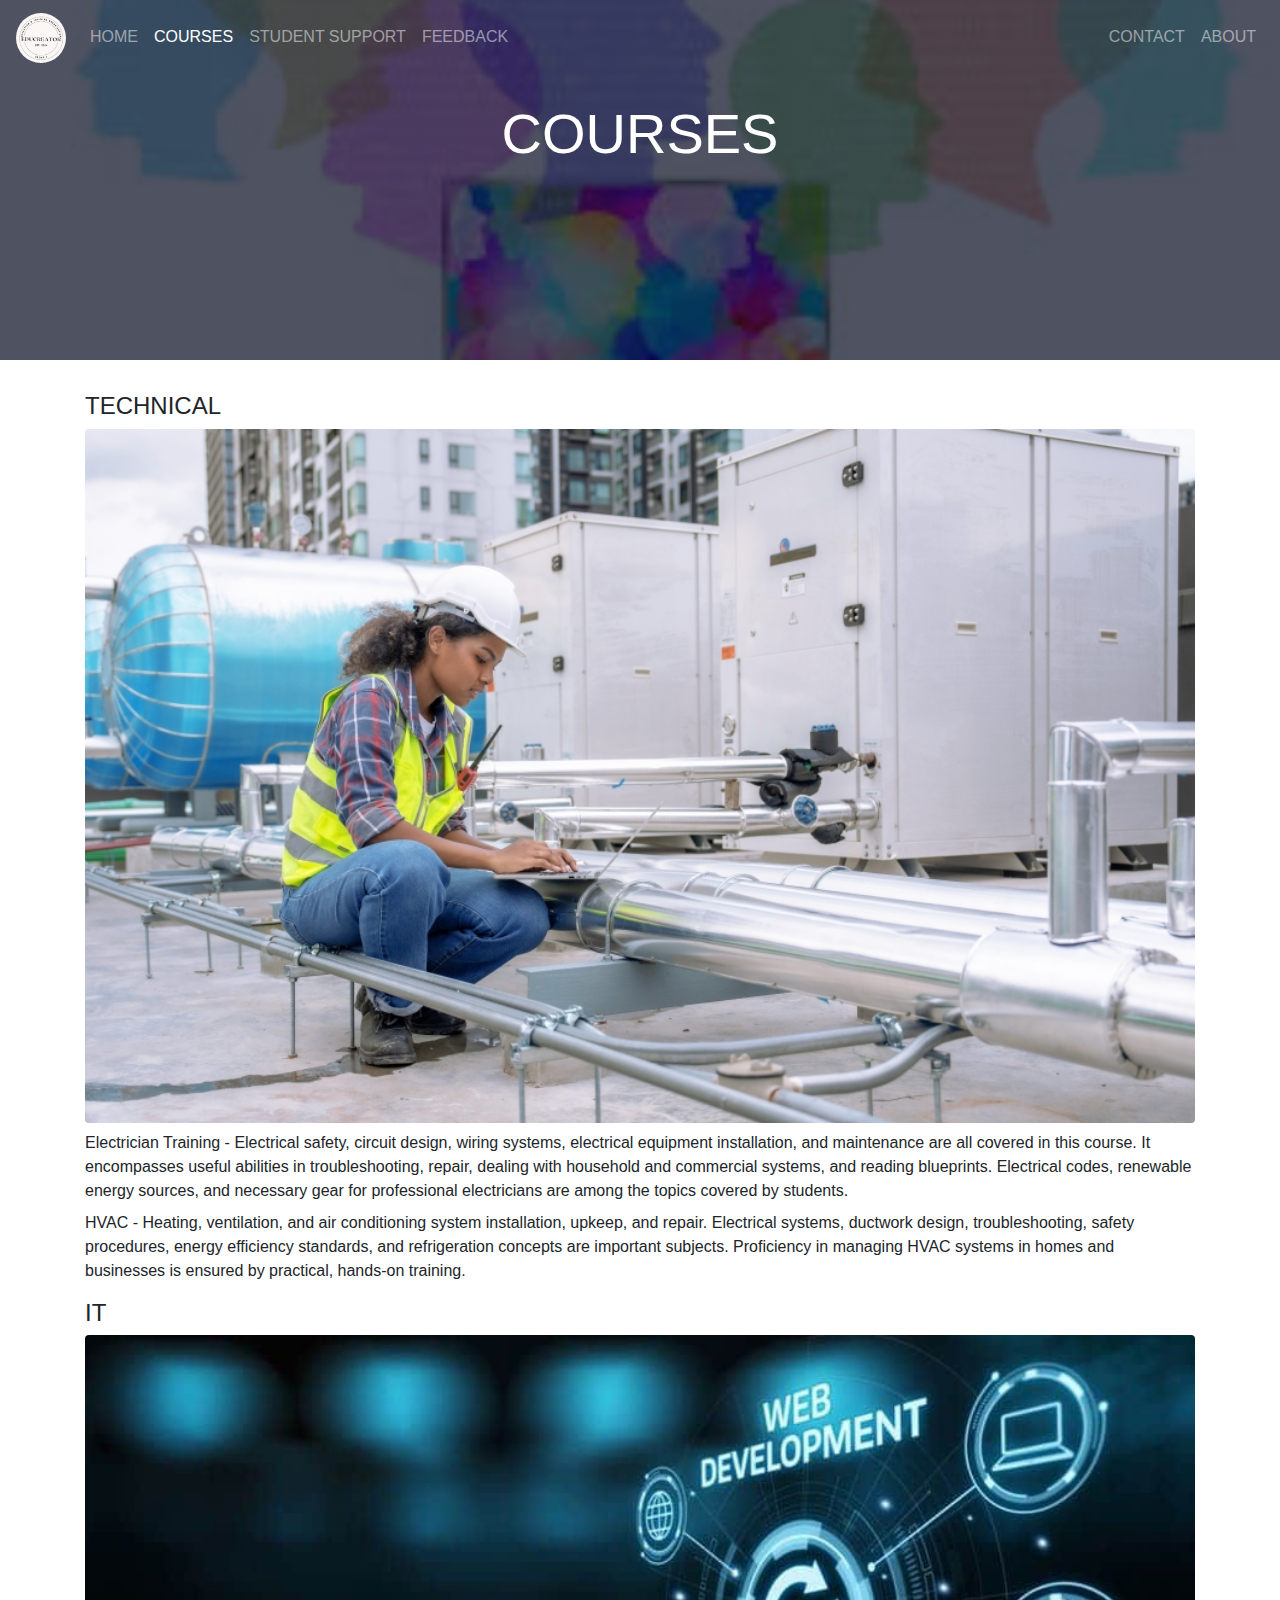
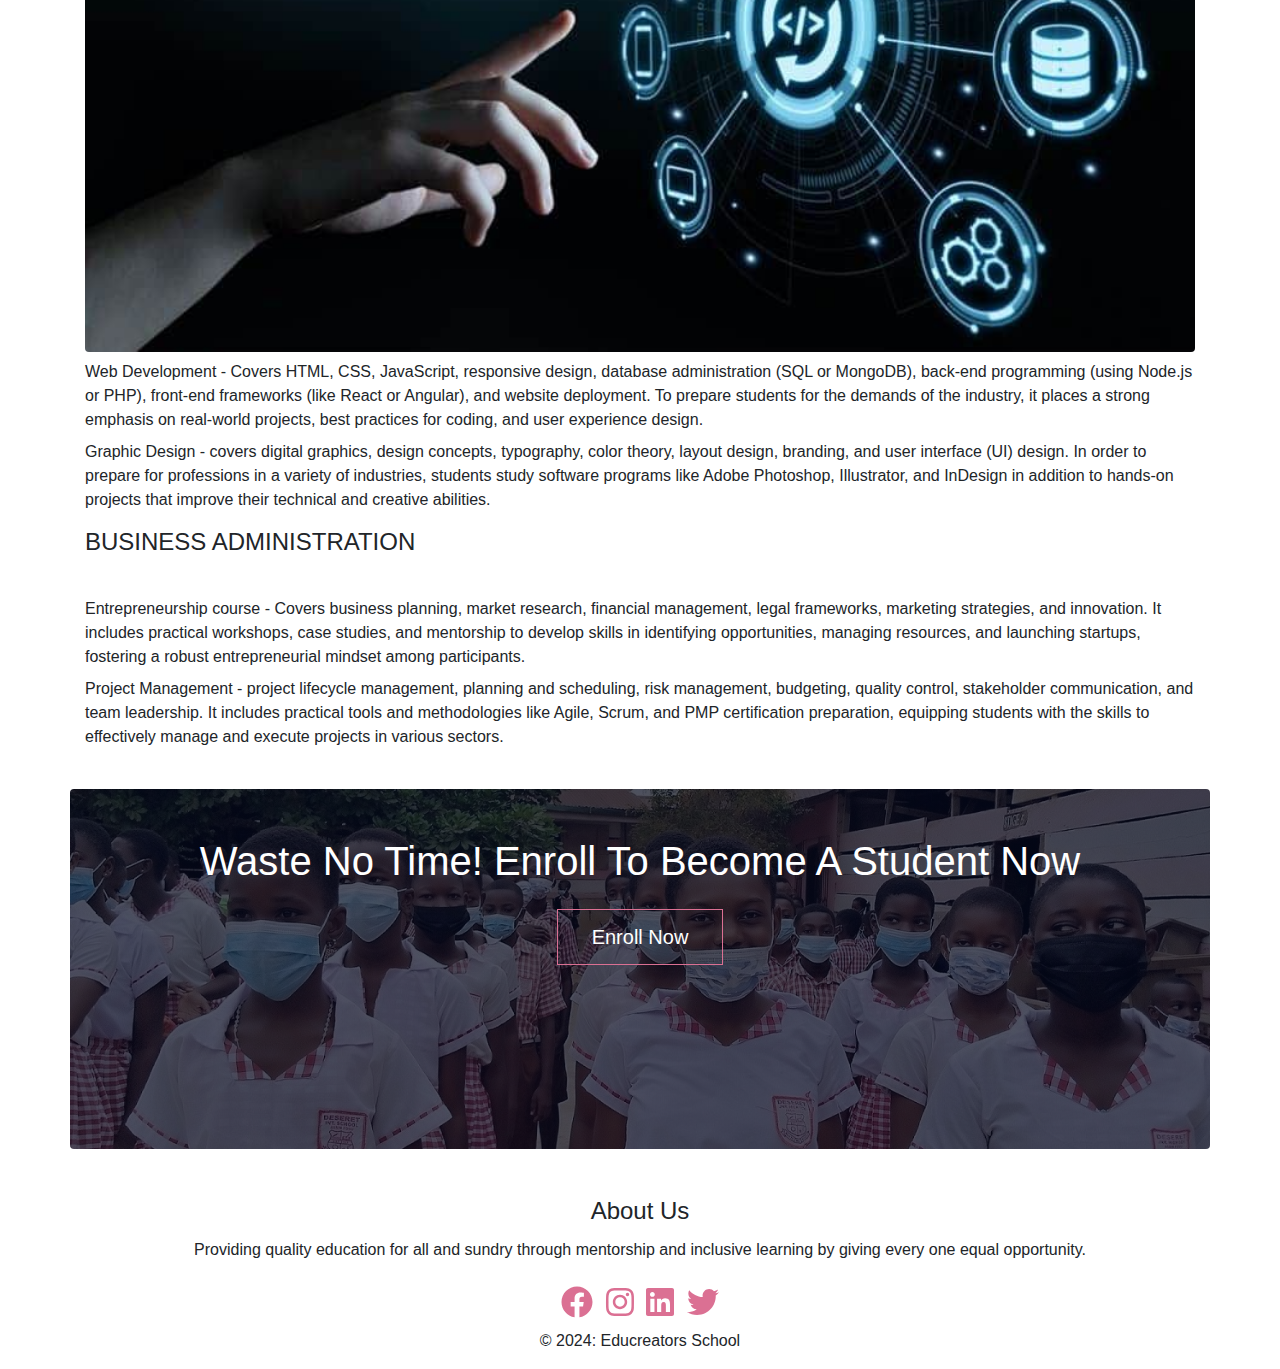
==== commit 86909488: "Update admission.html" ====
--- a/pages/admission.html
+++ b/pages/admission.html
@@ -62,7 +62,7 @@
     <div class="row my-4">
       <div class="col-lg img-control">
         <h4 class="display-5 sub-header my-2"> TECHNICAL </h4>
-        <img src="../images/elec.jpg" alt="" class="rounded">
+        <img src="../images/elec.jpeg" alt="" class="rounded">
         <p class="body-text my-2"> Electrician Training - Electrical safety, circuit design, wiring systems, electrical equipment installation, and maintenance are all covered in this course. It encompasses useful abilities in troubleshooting, repair, dealing with household and commercial systems, and reading blueprints. Electrical codes, renewable energy sources, and necessary gear for professional electricians are among the topics covered by students.</p>
         <p> HVAC - Heating, ventilation, and air conditioning system installation, upkeep, and repair. Electrical systems, ductwork design, troubleshooting, safety procedures, energy efficiency standards, and refrigeration concepts are important subjects. Proficiency in managing HVAC systems in homes and businesses is ensured by practical, hands-on training.</p>
         <h4 class="display-5 sub-header mt-3 mb-2"> IT </h4>
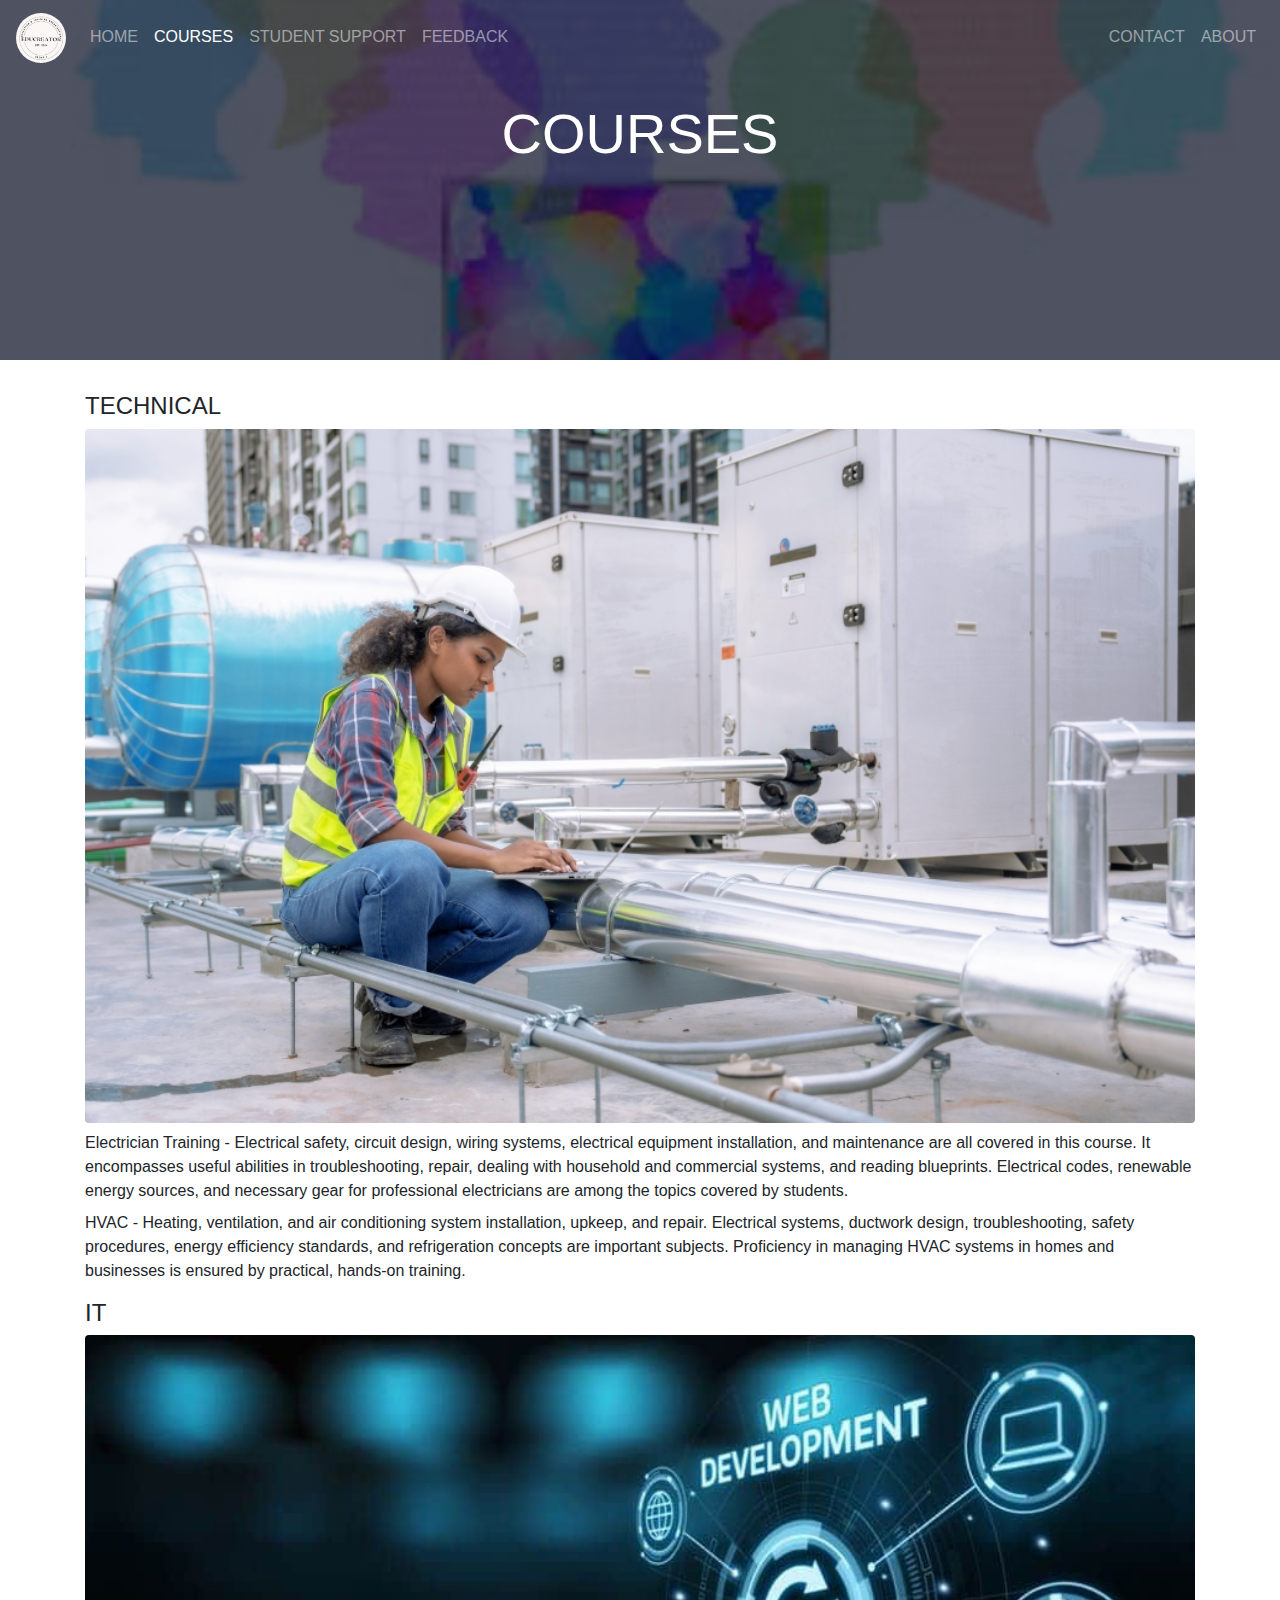
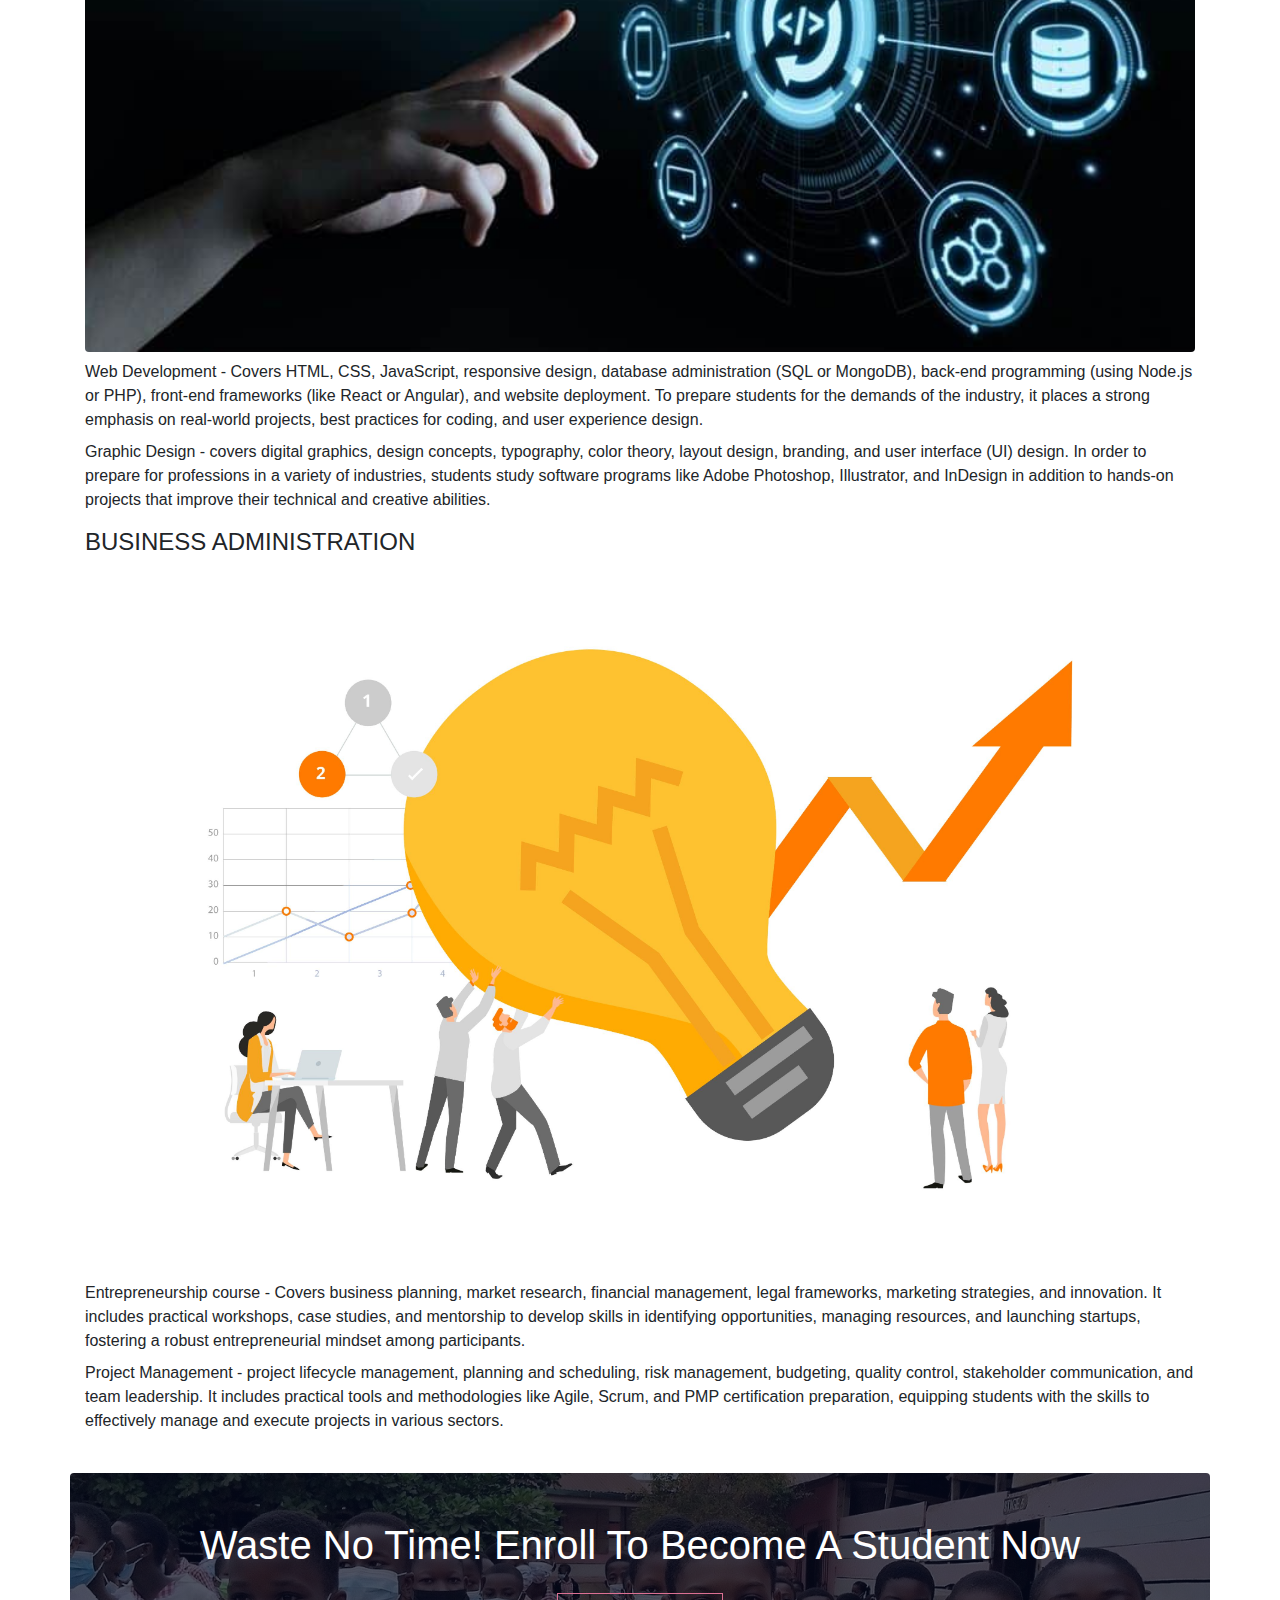
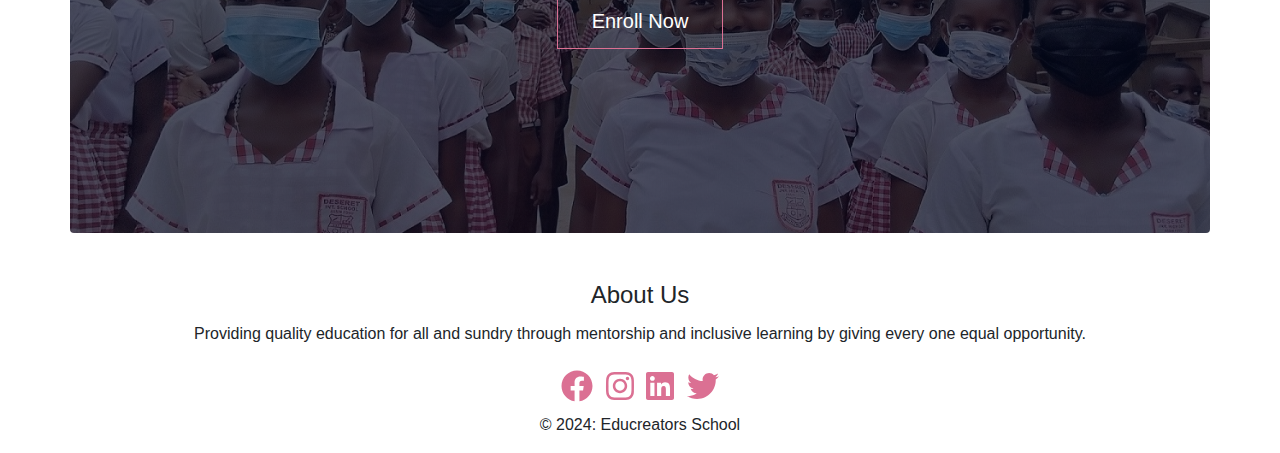
==== commit 9f8f7abf: "Update admission.html" ====
--- a/pages/admission.html
+++ b/pages/admission.html
@@ -70,7 +70,7 @@
         <p class="body-text my-2"> Web Development - Covers HTML, CSS, JavaScript, responsive design, database administration (SQL or MongoDB), back-end programming (using Node.js or PHP), front-end frameworks (like React or Angular), and website deployment. To prepare students for the demands of the industry, it places a strong emphasis on real-world projects, best practices for coding, and user experience design.</p>
         <p> Graphic Design - covers digital graphics, design concepts, typography, color theory, layout design, branding, and user interface (UI) design. In order to prepare for professions in a variety of industries, students study software programs like Adobe Photoshop, Illustrator, and InDesign in addition to hands-on projects that improve their technical and creative abilities.</p>
         <h4 class="display-5 sub-header mt-3 mb-2"> BUSINESS ADMINISTRATION </h4>
-        <img src="../images/ent.jpg." alt="" class="rounded">
+        <img src="../images/ent.jpg" alt="" class="rounded">
         <p class="body-text my-2"> Entrepreneurship course - Covers business planning, market research, financial management, legal frameworks, marketing strategies, and innovation. It includes practical workshops, case studies, and mentorship to develop skills in identifying opportunities, managing resources, and launching startups, fostering a robust entrepreneurial mindset among participants.</p>
         <p> Project Management - project lifecycle management, planning and scheduling, risk management, budgeting, quality control, stakeholder communication, and team leadership. It includes practical tools and methodologies like Agile, Scrum, and PMP certification preparation, equipping students with the skills to effectively manage and execute projects in various sectors.</p>
       </div>
